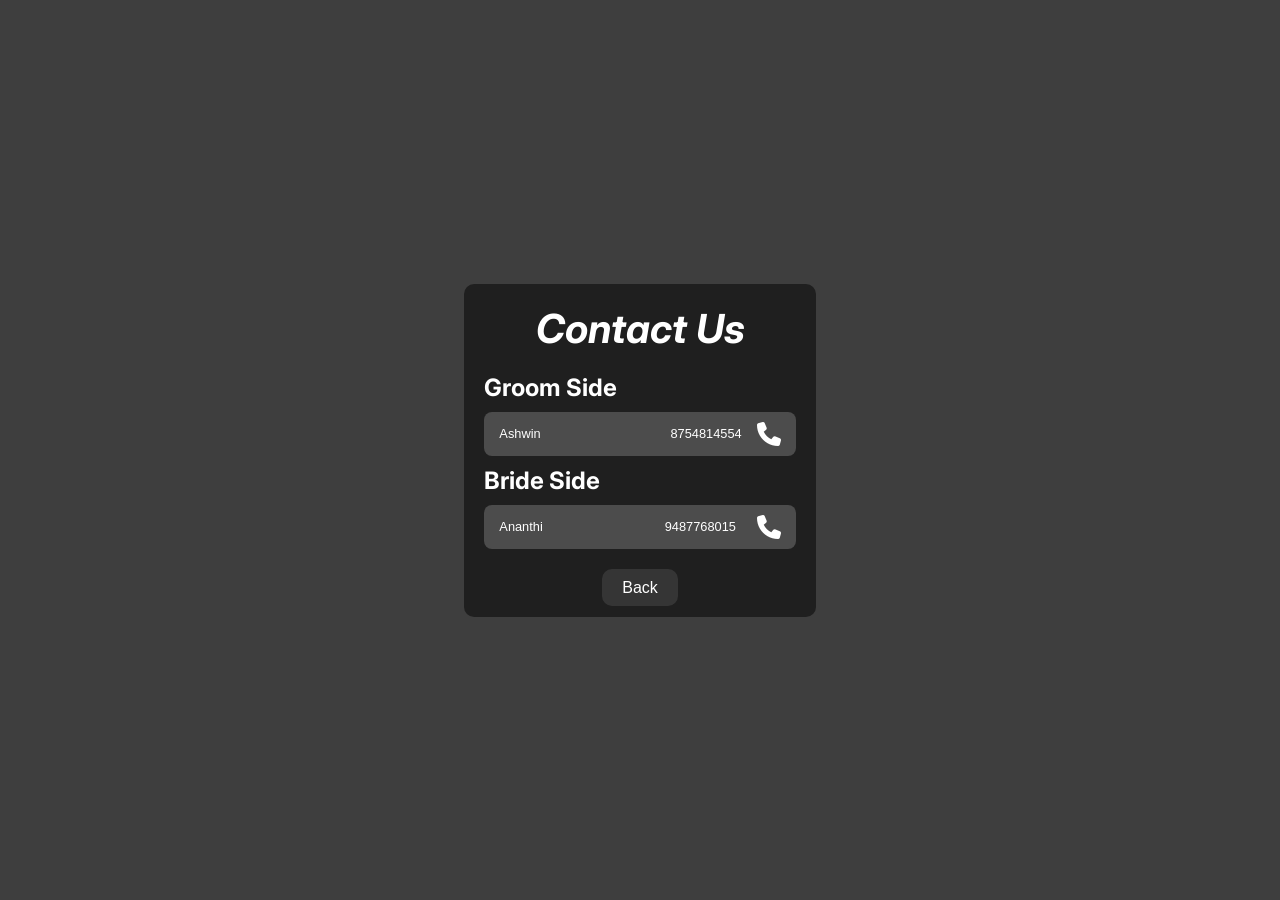
==== contact.html @ aa67e85b "done" ====
<!DOCTYPE html>
<html lang="en">
<head>
    <meta charset="UTF-8">
    <meta name="viewport" content="width=device-width, initial-scale=1.0">
    <title>By GK Creations</title>

    <!-- Google Fonts -->
    <link rel="stylesheet" href="https://fonts.googleapis.com/css2?family=Italianno&family=Playfair+Display:wght@400;700&family=Inter:wght@400;600&display=swap">

    <!-- Font Awesome for Icons -->
    <link rel="stylesheet" href="https://cdnjs.cloudflare.com/ajax/libs/font-awesome/6.4.2/css/all.min.css">

    <!-- External CSS -->
    <link rel="stylesheet" href="c.css">
</head>

<body>

    <section class="hero">
        <div class="overlay"></div>
        <div class="content">
            <h1>Contact Us</h1>

            <div class="contact-list">
                <p class="contact-name"><b>Groom Side</b></p>
               
                <div class="contact-item">
                    <span style="word-spacing: 15px;">Ashwin&nbsp;&nbsp;&nbsp;&nbsp;&nbsp;&nbsp;&nbsp;8754814554</span>
                    <a href="tel:8754814554"><i class="fas fa-phone call-icon"></i></a>
                </div>
                <p class="contact-name"><b>Bride Side</b></p>
                
                <div class="contact-item">
                    <span style="word-spacing: 10px;">Ananthi&nbsp;&nbsp;&nbsp;&nbsp;&nbsp;&nbsp;&nbsp;&nbsp;&nbsp;9487768015</span>
                    <a href="tel:9487768015"><i class="fas fa-phone call-icon"></i></a>
                </div>
            </div>

            <div class="bt" style="margin-top:30px;font-family: 'Lexend Giga', sans-serif;">
                <a class="btn" href="index.html">Back</a>
            </div>
        </div>
    </section>

    <script>
        // Disable right-click
        document.addEventListener("contextmenu", function (event) {
            event.preventDefault();
        });

        // Disable specific key combinations
        document.addEventListener("keydown", function (event) {
            if (event.key === "F12" ||
                (event.ctrlKey && event.shiftKey && (event.key === "I" || event.key === "J" || event.key === "C")) ||
                (event.ctrlKey && event.key === "U")) {
                event.preventDefault();
            }
        });

        // Disable image dragging
        document.querySelectorAll("img").forEach(img => {
            img.setAttribute("draggable", false);
        });

        // Background Music with Session Storage
        document.addEventListener("DOMContentLoaded", function () {
            let audio = document.getElementById("bg-music");

            if (!audio) {
                audio = document.createElement("audio");
                audio.id = "bg-music";
                audio.src = "Assets/cont.mp3";  // Change this to your actual file path
                audio.loop = true;
                audio.autoplay = true;

                // Restore playback position
                let savedTime = sessionStorage.getItem("audioTime");
                if (savedTime) {
                    audio.currentTime = parseFloat(savedTime);
                }

                document.body.appendChild(audio);

                // Handle autoplay restrictions
                let playPromise = audio.play();
                if (playPromise !== undefined) {
                    playPromise.catch(error => {
                        console.log("Autoplay blocked, waiting for user interaction...");
                        document.addEventListener("click", () => {
                            audio.play();
                        }, { once: true });
                    });
                }

                // Save playback position before page unload
                window.addEventListener("beforeunload", () => {
                    sessionStorage.setItem("audioTime", audio.currentTime);
                });
            }
        });
    </script>

</body>
</html>
---- c.css ----
@font-face {
    font-family: 'Italianno';
    src: url('assets/fonts/Italianno-Regular.ttf') format('truetype');
    font-weight: 400;
    font-style: normal;
}

@font-face {
    font-family: 'Playfair Display';
    src: url('assets/fonts/PlayfairDisplay-Regular.ttf') format('truetype');
    font-weight: 400;
    font-style: normal;
}

@font-face {
    font-family: 'Playfair Display';
    src: url('assets/fonts/PlayfairDisplay-Bold.ttf') format('truetype');
    font-weight: 700;
    font-style: normal;
}

@font-face {
    font-family: 'Inter';
    src: url('assets/fonts/Inter-Regular.ttf') format('truetype');
    font-weight: 400;
    font-style: normal;
}

@font-face {
    font-family: 'Inter';
    src: url('assets/fonts/Inter-SemiBold.ttf') format('truetype');
    font-weight: 600;
    font-style: normal;
}

* {
    margin: 0;
    padding: 0;
    box-sizing: border-box;
    text-size-adjust: none;
    font-family: 'Inter', sans-serif !important;
    font-display: swap;
}

html, body {
    width: 100%;
    height: 100%;
    overflow: hidden;
}

.hero {
    position: relative;
    width: 100%;
    height: 100vh;
    background: url('Assets/cont.jpeg') no-repeat center center/cover;
    display: flex;
    justify-content: center;
    align-items: center;
    text-align: center;
    color: white;
    padding: 20px;
}

.overlay {
    position: absolute;
    top: 0;
    left: 0;
    width: 100%;
    height: 100%;
    background: rgba(0, 0, 0, 0.758);
}

.content {
    
    position: relative;
    z-index: 2;
    max-width: 500px;
    background: rgba(0, 0, 0, 0.5);
    padding: 20px;
    border-radius: 10px;
}

h1 {
    font-size: 2.5rem;
    font-style: italic;
    margin-bottom: 10px;
}

.contact-list {
    margin-top: 20px;
    text-align: left;
}

.contact-item {
    font-family: 'inter',sans-serif;
    display: flex;
    justify-content: space-between;
    align-items: center;
    background: rgba(255, 255, 255, 0.2);
    padding: 10px 15px;
    border-radius: 8px;
    margin-bottom: 10px;
    margin-top: 10px;
    transition: 0.3s;
    font-size: 0.8rem;
    
}

.contact-item:hover {
    background: rgba(255, 255, 255, 0.4);
}

.contact-name {
    font-family: 'inter',sans-serif;
    
    font-size: 1.5rem;
    font-weight: bold;
}

.call-icon {
    font-family: "Font Awesome 6 Free", "Arial", sans-serif !important;
    font-weight: 900; /* Ensures Font Awesome solid style is used */
    font-size: 1.5rem;
    color: white;
    transition: 0.3s;
    margin-left: 15px;
}

.call-icon::before {
    content: "\f095"; /* Unicode for Font Awesome phone icon */
    font-family: "Font Awesome 6 Free", sans-serif !important;
}

.btn {
    z-index: 2;
    padding: 10px 20px;
    border-radius: 10px;
    backdrop-filter: blur(10px);
    background: rgba(255, 255, 255, 0.1);
    color: white;
    border: none;
    font-size: 1rem;
    cursor: pointer;
    transition: 0.3s;
    text-decoration: none;
}

.btn:hover {
    background: rgb(255, 255, 255);
    color: rgb(0, 0, 0);
}
.call-icon {
    animation: wobble 2s infinite;
    color: rgb(255, 255, 255); 
}

@keyframes wobble {
    0% {
        transform: rotate(0deg);
    }
    25% {
        transform: rotate(-10deg);
    }
    50% {
        transform: rotate(10deg);
    }
    75% {
        transform: rotate(-10deg);
    }
    100% {
        transform: rotate(0deg);
    }
}
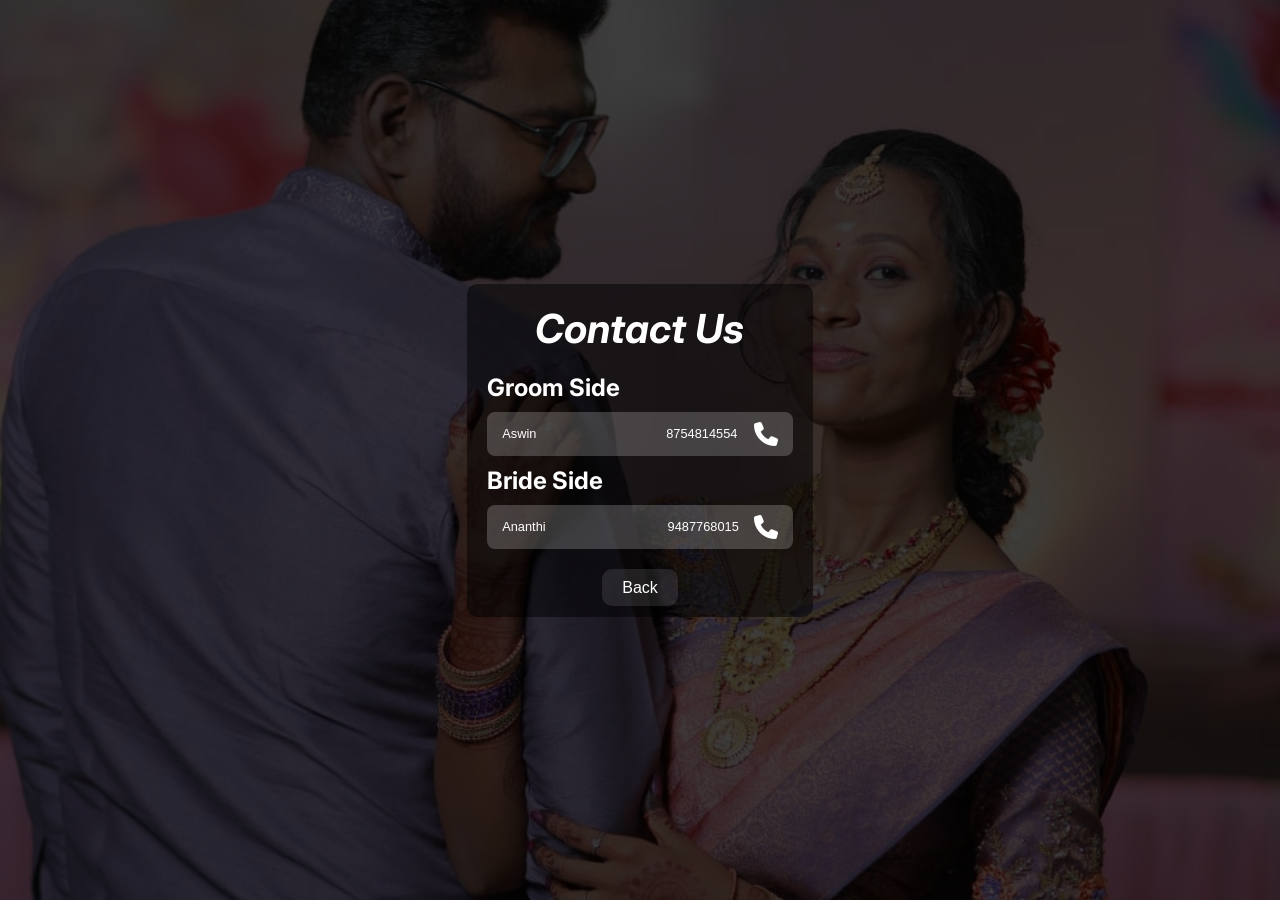
==== commit 1fb9766b: "done" ====
--- a/contact.html
+++ b/contact.html
@@ -26,7 +26,7 @@
                 <p class="contact-name"><b>Groom Side</b></p>
                
                 <div class="contact-item">
-                    <span style="word-spacing: 15px;">Ashwin&nbsp;&nbsp;&nbsp;&nbsp;&nbsp;&nbsp;&nbsp;8754814554</span>
+                    <span style="word-spacing: 15px;">Aswin&nbsp;&nbsp;&nbsp;&nbsp;&nbsp;&nbsp;&nbsp;8754814554</span>
                     <a href="tel:8754814554"><i class="fas fa-phone call-icon"></i></a>
                 </div>
                 <p class="contact-name"><b>Bride Side</b></p>
